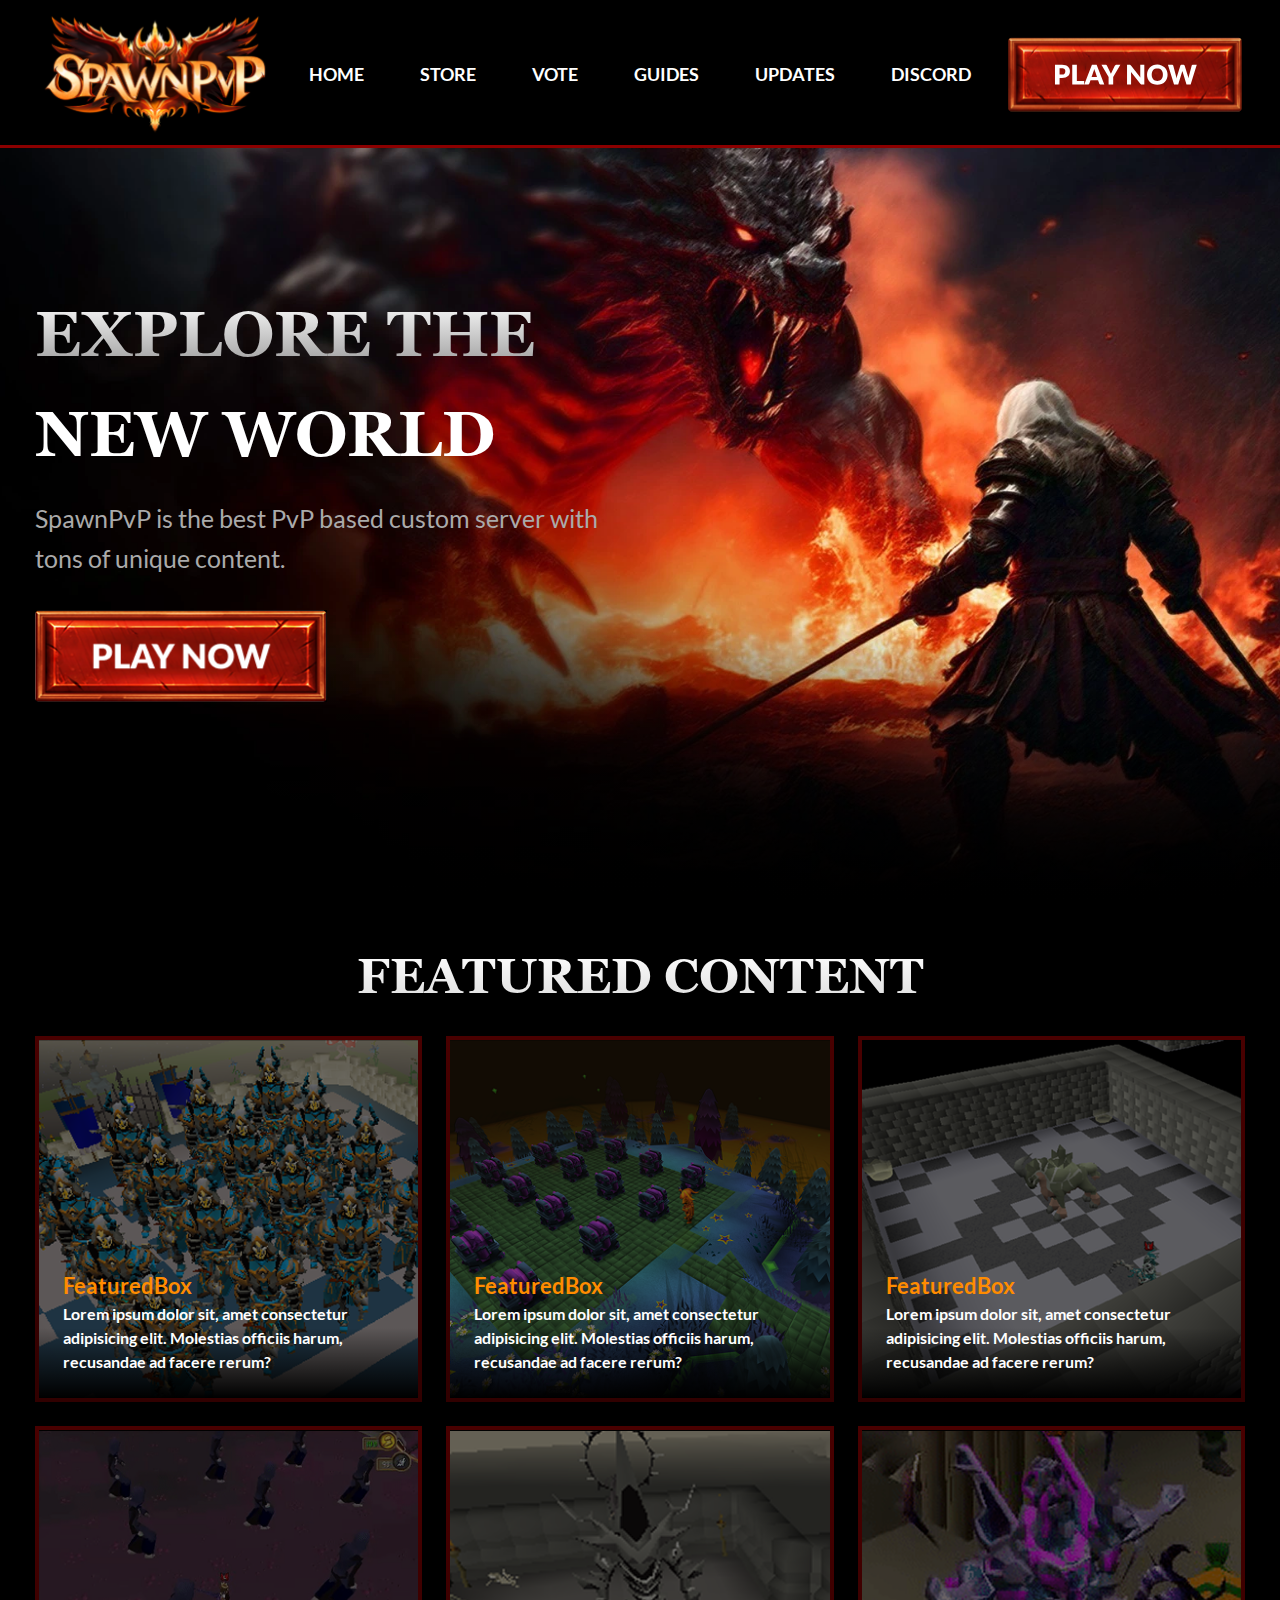
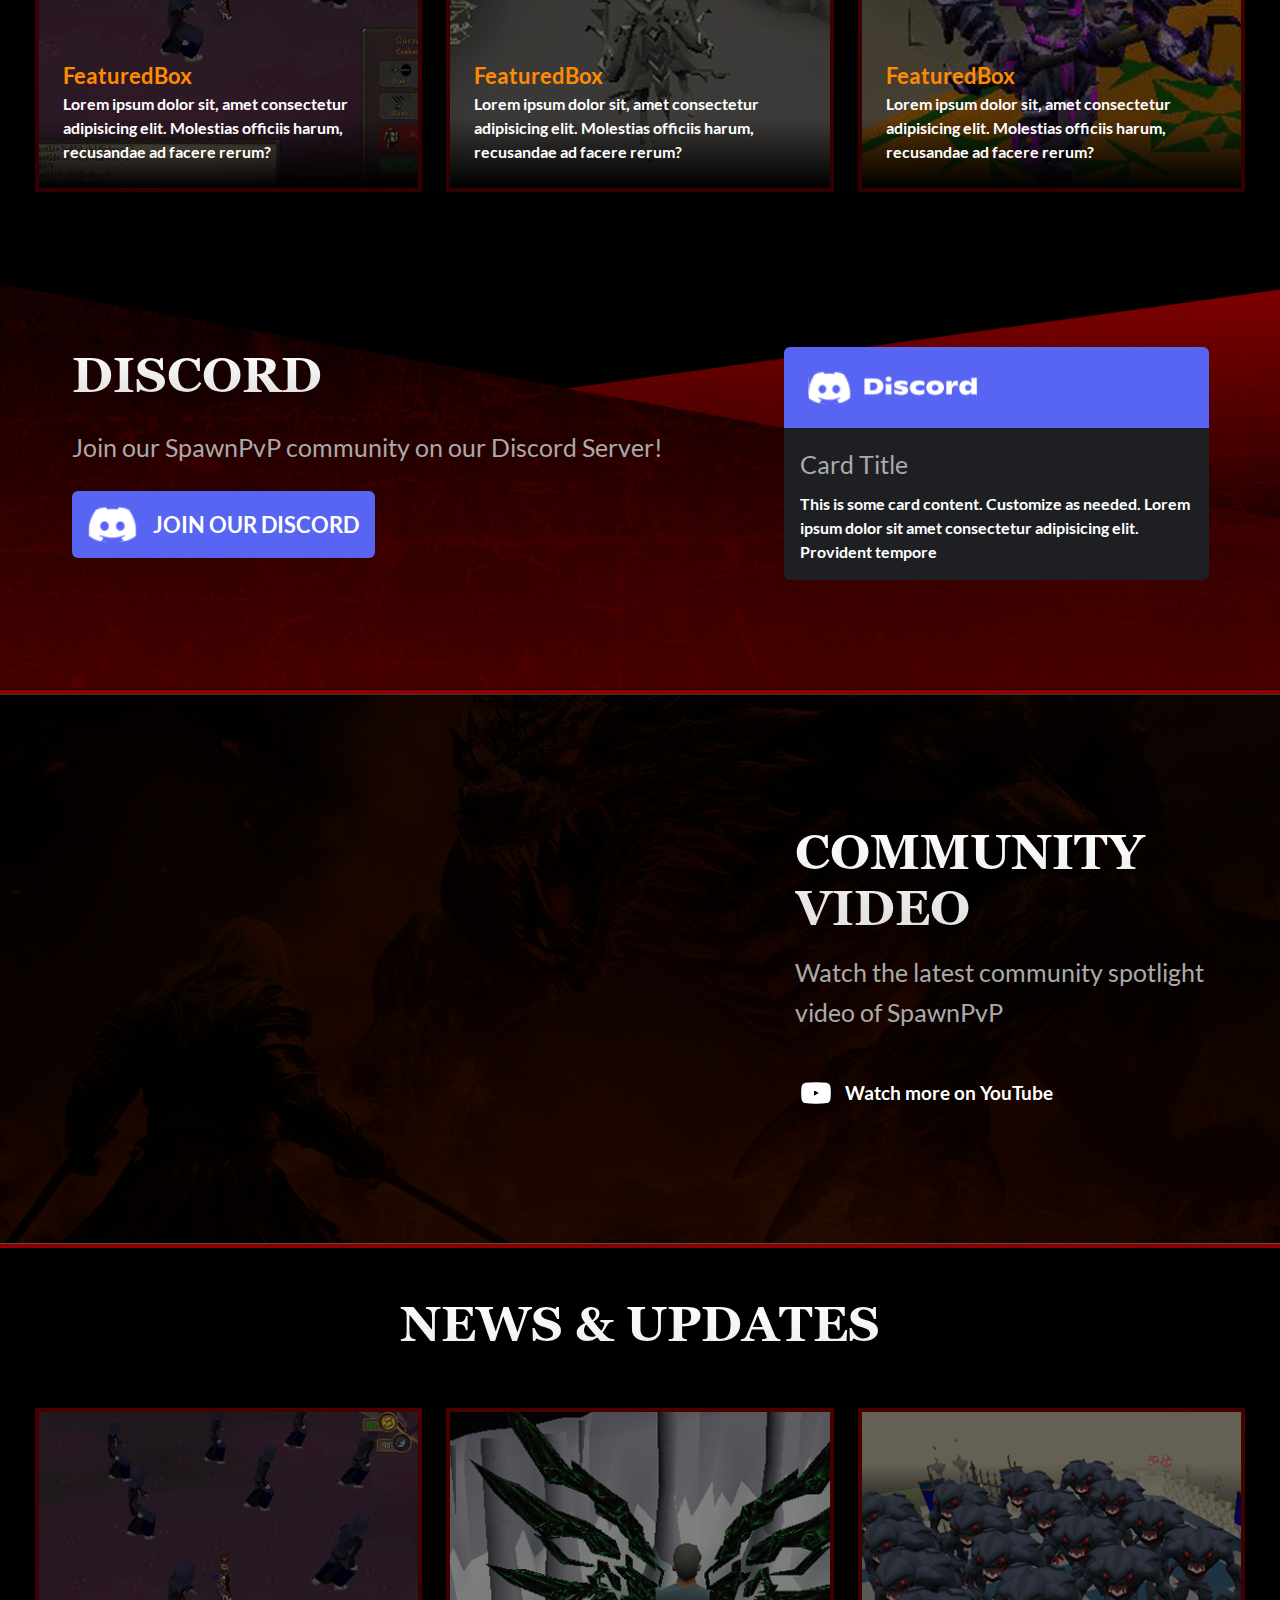
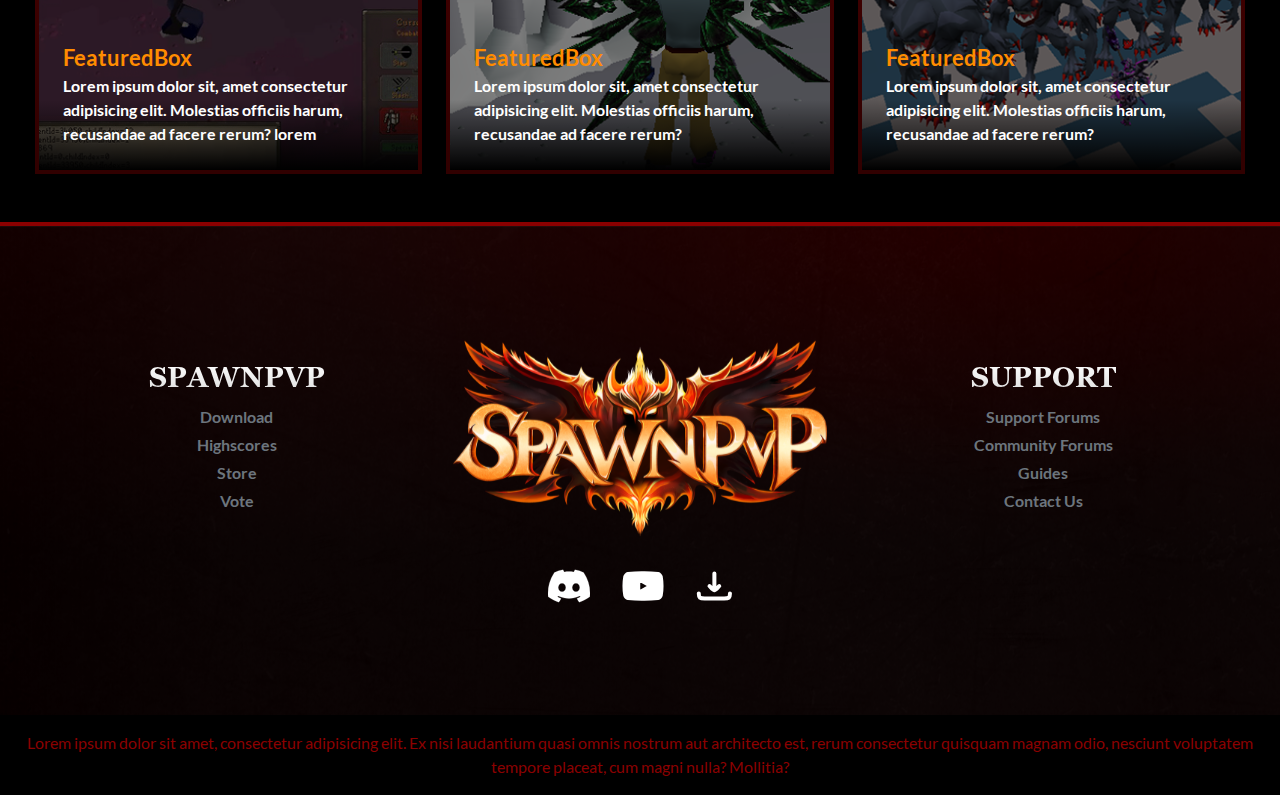
==== index.html @ 62d25474 "Fix for footer titles" ====
<!DOCTYPE html>
<html lang="en">
  <head>
    <meta charset="UTF-8" />
    <meta name="viewport" content="width=device-width, initial-scale=1" />
    <title>SpawnPvP - Home</title>

    <!-- Bootstrap Link -->
    <link
      rel="stylesheet"
      href="https://cdn.jsdelivr.net/npm/bootstrap@5.3.3/dist/css/bootstrap.min.css"
    />

    <!-- Custom Styles -->
    <link rel="stylesheet" href="./assets/css/style.css" />
  </head>
  <body>
    <!-- Navigation -->
    <header class="u-bg-primary red-line pt-2 pb-2 header">
      <div class="container d-flex justify-content-between align-items-center">
        <!-- Logo -->
        <a href="#" class="logo">
          <img
            class="image-fluid mobile-img-size"
            src="./assets/images/logo.svg"
            alt="SpawnPvP Logo"
            width="240"
            height="132"
          />
        </a>

        <!-- Mobile Nav Menu(Visible On Mobile) -->
        <div class="mobile-nav-container d-xl-none">
          <nav role="navigation">
            <div class="content">
              <div id="mobileMenu">
                <label id="menu-toggle" class="menu-btn">
                  <span></span>
                  <span></span>
                  <span></span>
                </label>

                <ul id="menu">
                  <li>
                    <a href="/index.html" class="mobile-nav-links">HOME</a>
                  </li>
                  <li>
                    <a href="/pages/store.html" class="mobile-nav-links"
                      >STORE</a
                    >
                  </li>
                  <li>
                    <a href="/pages/vote.html" class="mobile-nav-links">VOTE</a>
                  </li>
                  <li>
                    <a href="/pages/guides.html" class="mobile-nav-links"
                      >GUIDES</a
                    >
                  </li>
                  <li>
                    <a href="/pages/updates.html" class="mobile-nav-links"
                      >UPDATES</a
                    >
                  </li>
                  <li>
                    <a href="/pages/discord.html" class="mobile-nav-links"
                      >DISCORD</a
                    >
                  </li>
                </ul>
              </div>
            </div>
          </nav>
        </div>

        <!-- Nav Links -->
        <ul class="d-none d-xl-flex gap-5">
          <li class="links-hover-effect">
            <a href="index.html" class="u-text-primary a-tag-hover-effect p-1"
              >HOME</a
            >
          </li>
          <li class="links-hover-effect">
            <a
              href="/pages/store.html"
              class="u-text-primary a-tag-hover-effect p-1"
              >STORE</a
            >
          </li>
          <li class="links-hover-effect">
            <a href="#" class="u-text-primary a-tag-hover-effect p-1">VOTE</a>
          </li>
          <li class="links-hover-effect">
            <a href="#" class="u-text-primary a-tag-hover-effect p-1">GUIDES</a>
          </li>
          <li class="links-hover-effect">
            <a href="#" class="u-text-primary a-tag-hover-effect p-1"
              >UPDATES</a
            >
          </li>
          <li class="links-hover-effect">
            <a href="#" class="u-text-primary a-tag-hover-effect p-1"
              >DISCORD</a
            >
          </li>
        </ul>

        <!-- Play Now Nutton -->
        <button class="border-0 p-0 m-0 d-none d-xl-block">
          <a href="#">
            <img
              class="image-fluid u-bg-primary button-hover-effect"
              src="./assets/images/button.svg"
              alt="Play Button"
              width="240"
              height="75"
            />
          </a>
        </button>
      </div>
    </header>

    <!-- Sections -->
    <main>
      <!-- Hero Section -->
      <section class="bg-image">
        <div class="container">
          <div class="text-box position-relative z-3">
            <h2>EXPLORE THE</h2>
            <h1>NEW WORLD</h1>
            <h4 class="pb-4">
              SpawnPvP is the best PvP based custom server with <br />
              tons of unique content.
            </h4>

            <button class="border-0 p-0 m-0">
              <a href="#">
                <img
                  class="image-fluid u-bg-primary button-hover-effect small-img"
                  src="./assets/images/btn.png"
                  alt="Play Button"
                  width="292"
                  height="92"
                />
              </a>
            </button>
          </div>
        </div>
      </section>

      <!-- Featured Content -->
      <section class="u-bg-primary pt-5 pb-5">
        <div class="container">
          <div class="d-flex justify-content-center pb-4">
            <h3>FEATURED CONTENT</h3>
          </div>

          <!-- Featured Content Containers -->
          <div
            class="row d-flex justify-content-center align-items-center g-4 fade-in-section"
          >
            <div class="col-12 col-md-6 col-lg-4 custom-border text-start">
              <div
                class="box p-4"
                style="background-image: url('./assets/images/featured-1.png')"
              >
                <div class="position-relative z-3">
                  <span>FeaturedBox</span>
                  <p class="">
                    Lorem ipsum dolor sit, amet consectetur adipisicing elit.
                    Molestias officiis harum, recusandae ad facere rerum?
                  </p>
                </div>
              </div>
            </div>
            <div class="col-12 col-md-6 col-lg-4 custom-border text-start">
              <div
                class="box p-4"
                style="background-image: url('./assets/images/featured-2.png')"
              >
                <div class="position-relative z-3">
                  <span>FeaturedBox</span>
                  <p class="">
                    Lorem ipsum dolor sit, amet consectetur adipisicing elit.
                    Molestias officiis harum, recusandae ad facere rerum?
                  </p>
                </div>
              </div>
            </div>
            <div class="col-12 col-md-6 col-lg-4 custom-border text-start">
              <div
                class="box p-4"
                style="background-image: url('./assets/images/featured-3.png')"
              >
                <div class="position-relative z-3">
                  <span>FeaturedBox</span>
                  <p class="">
                    Lorem ipsum dolor sit, amet consectetur adipisicing elit.
                    Molestias officiis harum, recusandae ad facere rerum?
                  </p>
                </div>
              </div>
            </div>
            <div class="col-12 col-md-6 col-lg-4 custom-border text-start">
              <div
                class="box p-4"
                style="background-image: url('./assets/images/featured-4.png')"
              >
                <div class="position-relative z-3">
                  <span>FeaturedBox</span>
                  <p class="">
                    Lorem ipsum dolor sit, amet consectetur adipisicing elit.
                    Molestias officiis harum, recusandae ad facere rerum?
                  </p>
                </div>
              </div>
            </div>
            <div class="col-12 col-md-6 col-lg-4 custom-border text-start">
              <div
                class="box p-4"
                style="background-image: url('./assets/images/featured-5.png')"
              >
                <div class="position-relative z-3">
                  <span>FeaturedBox</span>
                  <p class="">
                    Lorem ipsum dolor sit, amet consectetur adipisicing elit.
                    Molestias officiis harum, recusandae ad facere rerum?
                  </p>
                </div>
              </div>
            </div>
            <div class="col-12 col-md-6 col-lg-4 custom-border text-start">
              <div
                class="box p-4"
                style="background-image: url('./assets/images/featured-6.png')"
              >
                <div class="position-relative z-3">
                  <span>FeaturedBox</span>
                  <p class="">
                    Lorem ipsum dolor sit, amet consectetur adipisicing elit.
                    Molestias officiis harum, recusandae ad facere rerum?
                  </p>
                </div>
              </div>
            </div>
          </div>
        </div>
      </section>

      <!-- Discord Invite Section -->
      <section class="u-bg-primary triangles">
        <div class="container position-relative">
          <div
            class="position-relative content d-flex flex-column flex-md-row gap-5 justify-content-around"
          >
            <div class="d-flex flex-column gap-3 align-items-start">
              <h3>DISCORD</h3>
              <h4>Join our SpawnPvP community on our Discord Server!</h4>
              <button class="discord-button p-3 rounded">
                <a href="#" class="d-flex align-items-center gap-3">
                  <img src="./assets/images/discord-icon.svg" alt="Discord" />
                  <span>JOIN OUR DISCORD</span>
                </a>
              </button>
            </div>

            <div
              class="border-0 rounded w-100"
              style="max-width: 425px; min-height: 343px"
            >
              <div class="u-bg-discord rounded-top">
                <div class="d-flex align-items-center p-4">
                  <img
                    src="./assets/images/discord-icon-text.svg"
                    alt="Discord"
                  />
                </div>
              </div>
              <div class="card-body u-bg-card rounded-bottom border-0 p-3">
                <h4>Card Title</h4>
                <p>
                  This is some card content. Customize as needed. Lorem ipsum
                  dolor sit amet consectetur adipisicing elit. Provident tempore
                </p>
              </div>
            </div>
          </div>
        </div>
      </section>

      <!-- Community & Video Section -->
      <section class="red-line-double responsive-bg d-flex align-items-center">
        <div class="container">
          <div
            class="d-flex flex-column flex-md-row justify-content-between align-items-center position-relative custom-z-index gap-5"
          >
            <div class="video-container">
              <iframe
                src="https://www.youtube.com/watch?v=GmUq9Buq4Rs"
                frameborder="0"
                allowfullscreen
                allow="autoplay: encrypted-media"
              ></iframe>
            </div>
            <div class="d-flex flex-column gap-2">
              <h3>COMMUNITY VIDEO</h3>
              <h4>Watch the latest community spotlight video of SpawnPvP</h4>
              <a href="#" class="d-flex align-items-center gap-2 mt-4">
                <img
                  src="./assets/images/youtube.svg"
                  width="42"
                  height="42"
                  alt="YouTube Icon"
                />
                <p class="custom-p-tag">Watch more on YouTube</p>
              </a>
            </div>
          </div>
        </div>
      </section>

      <!-- News & Updates Section -->
      <section class="u-bg-primary pt-5 pb-5">
        <div class="container">
          <h3 class="text-center d-flex justify-content-center pb-5">
            NEWS & UPDATES
          </h3>
          <div class="row d-flex justify-content-center align-items-center g-4">
            <div class="col-12 col-md-6 col-lg-4 custom-border text-start">
              <div
                class="box p-4"
                style="background-image: url('/assets/images/update-1.png')"
              >
                <div class="position-relative z-3">
                  <span>FeaturedBox</span>
                  <p class="">
                    Lorem ipsum dolor sit, amet consectetur adipisicing elit.
                    Molestias officiis harum, recusandae ad facere rerum? lorem
                  </p>
                </div>
              </div>
            </div>
            <div class="col-12 col-md-6 col-lg-4 custom-border text-start">
              <div
                class="box p-4"
                style="background-image: url('/assets/images/update-2.png')"
              >
                <div class="position-relative z-3">
                  <span>FeaturedBox</span>
                  <p class="">
                    Lorem ipsum dolor sit, amet consectetur adipisicing elit.
                    Molestias officiis harum, recusandae ad facere rerum?
                  </p>
                </div>
              </div>
            </div>
            <div class="col-12 col-md-6 col-lg-4 custom-border text-start">
              <div
                class="box p-4"
                style="background-image: url('/assets/images/update-3.png')"
              >
                <div class="position-relative z-3">
                  <span>FeaturedBox</span>
                  <p class="">
                    Lorem ipsum dolor sit, amet consectetur adipisicing elit.
                    Molestias officiis harum, recusandae ad facere rerum?
                  </p>
                </div>
              </div>
            </div>
          </div>
        </div>
      </section>
    </main>

    <footer class="responsive-bg footer-bg d-flex align-items-center red-line">
      <div class="container">
        <div
          class="custom-z-index position-relative d-flex flex-column flex-sm-row justify-content-around align-items-center"
        >
          <div class="col-md-4">
            <ul class="d-flex text-center flex-column gap-1">
              <h3 class="fs-3">SPAWNPVP</h3>
              <li><a href="#" class="text-secondary">Download</a></li>
              <li><a href="#" class="text-secondary">Highscores</a></li>
              <li><a href="#" class="text-secondary">Store</a></li>
              <li><a href="#" class="text-secondary">Vote</a></li>
            </ul>
          </div>

          <div>
            <img
              src="./assets/images/logo.svg"
              class="img-fluid"
              width="422"
              height="219"
              alt="SpawnPvP Logo"
            />
          </div>

          <div class="col-md-4">
            <ul class="d-flex text-center flex-column gap-1">
              <h3 class="fs-3">SUPPORT</h3>
              <li><a href="#" class="text-secondary">Support Forums</a></li>
              <li><a href="#" class="text-secondary">Community Forums</a></li>
              <li><a href="#" class="text-secondary">Guides</a></li>
              <li><a href="#" class="text-secondary">Contact Us</a></li>
            </ul>
          </div>
        </div>

        <!-- Footer Socials -->
        <div
          class="footer-icons d-flex justify-content-center align-items-center gap-4 position-relative custom-z-index pt-2"
        >
          <a href="#"
            ><img
              src="./assets/images/discord.svg"
              width="42"
              height="42"
              alt="Discord"
          /></a>

          <a href="#"
            ><img
              src="./assets/images/youtube.svg"
              alt="YouTube"
              width="58"
              height="58"
          /></a>
          <a href="#"><img src="./assets/images/download-icon.svg" alt="" /></a>
        </div>
      </div>
    </footer>

    <div class="footer-buttom u-bg-primary py-3 text-center">
      <p class="custom-p-tag red">
        Lorem ipsum dolor sit amet, consectetur adipisicing elit. Ex nisi
        laudantium quasi omnis nostrum aut architecto est, rerum consectetur
        quisquam magnam odio, nesciunt voluptatem tempore placeat, cum magni
        nulla? Mollitia?
      </p>
    </div>
    <!-- Script -->
    <script src="./assets/js/main.js"></script>
  </body>
</html>
---- assets/css/style.css ----
:root {
  --red: #8b0000;
  --white: #fff;
  --black: #000000;
  --gray: #aaaaaa;
  --yellow: #ff8c00;
  --discord-color: #5864f2;
  --linear-gray: linear-gradient(#fff 0%, #999 100%);
  --linar-pearl: linear-gradient(#fff 0%, #dedede 100%);
  --linear-red: linear-gradient(#490000 0%, #310000 100%);
  --card-bg: #1e1f22;
}

/* Fonts Georgia & Lato */
@font-face {
  font-family: "Georgia Bold";
  font-style: normal;
  font-weight: bold;
  src: url("../font/georgiab.woff") format("woff");
}

@font-face {
  font-family: "Lato";
  font-style: normal;
  font-weight: 400;
  src: url("../font/Lato-Regular.ttf") format("truetype");
}

@font-face {
  font-family: "Lato";
  font-style: normal;
  font-weight: bold;
  src: url("../font/Lato-Bold.ttf") format("truetype");
}

/* Main Styles */
html {
  overflow-x: hidden;
}

body {
  font-family: "Lato", sans-serif;
  font-weight: bold;

  margin: 0;
  padding: 0;
  box-sizing: border-box;
}

img {
  margin: 0;
  padding: 0;
  background-color: transparent;
}

ul,
li {
  list-style: none;
  margin: 0;
  padding: 0;
}

p {
  margin: 0;
  padding: 0;
  color: var(--white);
}

a {
  text-decoration: none;
}

h1 {
  font-family: "Georgia Bold", serif;
  font-size: clamp(38px, 5vw, 112px);
  color: var(--white);
  line-height: 7rem;
}

.custom-z-index {
  z-index: 1;
}

h2 {
  font-family: "Georgia Bold", serif;
  font-size: clamp(28px, 5vw, 72px);
  background: var(--linear-gray);
  -webkit-background-clip: text;
  -webkit-text-fill-color: transparent;
  display: inline-block;
  line-height: normal;
}

h3 {
  font-family: "Georgia Bold", serif;
  font-size: clamp(24px, 5vw, 49px);
  background: var(--linar-pearl);
  -webkit-background-clip: text;
  -webkit-text-fill-color: transparent;
  display: inline-block;
  line-height: normal;
}

h3.custom-title {
  font-family: "Georgia Bold", serif;
  font-size: 29px;
  color: var(--white);
}

h4 {
  font-size: 25px;
  font-weight: 400;
  color: var(--gray);
  line-height: 2.5rem;
}

span {
  color: var(--yellow);
  font-size: 22px;
  font-weight: bold;
}

.custom-p-tag {
  font-size: 19px;
}

.custom-p-tag.red {
  color: var(--red);
  font-size: 16px;
  font-weight: 400;
}

.u-text-primary {
  color: var(--white);
}

.u-text-yellow {
  color: var(--yellow);
}

.u-text-secondary {
  color: var(--gray);
}

.u-text-gradient {
  color: var(--linear-gray);
}

.u-bg-card {
  background-color: var(--card-bg);
}

.u-bg-card-gradient {
  background-image: radial-gradient(
    circle at 50% -80px,
    #405375 -300px,
    transparent 200px
  ) !important;
}

.u-bg-primary {
  background-color: var(--black);
}

.u-bg-discord {
  background-color: var(--discord-color);
}

.red-line {
  position: relative;
}

.red-line::after {
  content: "";
  position: absolute;
  bottom: 0;
  width: 100%;
  height: 3px;
  background-color: var(--red);
}

.container {
  width: 100%;
  max-width: 1800px;
  margin: 0 auto;
  padding: 0 35px 0 35px !important;
}

.header {
  position: absolute;
  top: 0;
  left: 0;
  width: 100%;
  z-index: 10;
}

/* Fade In Animation */
.fade-in {
  opacity: 0;
  transform: translateY(40px);
  transition: opacity 1s ease-out, transform 1s ease-out;
}

.fade-in.show {
  opacity: 1;
  transform: translateY(0);
}

/* Button Animation Effect */
.button-hover-effect {
  transition: box-shadow 0.3s ease-in-out;
}

.button-hover-effect:hover {
  animation: glow-pulse 1s infinite alternate;
}

@keyframes glow-pulse {
  from {
    box-shadow: 0px 0px 10px var(--red);
  }
  to {
    box-shadow: 0px 0px 30px var(--red);
  }
}

/* Links Hover Effect */
.links-hover-effect {
  position: relative;
  transition: transform 0.3s ease-in;
}

.a-tag-hover-effect {
  font-size: 18px;
  transition: color 0.3s ease-in;
}

.a-tag-hover-effect:hover {
  color: var(--red);
}

.links-hover-effect:hover {
  transform: translateY(4px);
}

.mobile-nav-container {
  display: flex;
  justify-content: center;
  align-items: center;
}

#mobileMenu {
  position: relative;
  z-index: 100;
}

.menu-btn {
  display: flex;
  flex-direction: column;
  justify-content: space-between;
  cursor: pointer;
  width: 40px;
  height: 28px;
  position: relative;
  z-index: 9999;
  background: none;
  border: none;
}

.menu-btn span {
  display: block;
  width: 39px;
  height: 3px;
  background: var(--white);
  border-radius: 3px;
  transition: all 0.3s ease-in-out;
  position: relative;
}

#menu {
  position: fixed;
  top: 0;
  right: 0;
  width: 60vw;
  height: 100vh;
  background-color: var(--black);
  box-shadow: 0 0 10px var(--red);
  padding: 0 50px;
  display: flex;
  flex-flow: column;
  align-items: flex-end;
  font-size: clamp(24px, 5vw, 48px);
  justify-content: center;
  transform: translateX(100%);
  transition: transform 0.3s ease-in-out, opacity 0.3s ease-in-out;
  visibility: hidden;
  opacity: 0;
}

#menu.active {
  transform: translateX(0);
  visibility: visible;
  opacity: 1;
}

#menu.closing {
  transform: translateX(100%);
  opacity: 0;
}

.menu-btn.active span:nth-child(1) {
  transform: translateY(15px) rotate(45deg);
}

.menu-btn.active span:nth-child(2) {
  opacity: 0;
}

.menu-btn.active span:nth-child(3) {
  transform: translateY(-10px) rotate(-45deg);
}

#menu li {
  padding: 10px 0;
  list-style: none;
}

#menu li a {
  text-decoration: none;
  color: var(--white);
  font-weight: bold;
}

/* Hero Styles */
.bg-image {
  display: flex;
  align-items: center;
  justify-content: flex-start;
  min-height: 100vh;
  background: url("../images/hero-background.webp") no-repeat center
    center/cover;
}

.bg-image::after {
  content: "";
  position: absolute;
  bottom: 0;
  left: 0;
  width: 100%;
  height: 30%;
  background: linear-gradient(to top, rgba(0, 0, 0, 1), transparent);
  pointer-events: none;
}

.text-box {
  padding-top: 100px;
}

.box {
  border: 4px solid transparent;
  border-image-source: var(--linear-red);
  border-image-slice: 1;
  background-clip: padding-box;
  background-repeat: no-repeat;
  background-size: cover;
  background-position: center center;

  position: relative;
  width: 100%;
  max-width: auto;
  min-height: 366px;
  height: auto;

  display: flex;
  flex-direction: column;
  justify-content: flex-end;
  z-index: 2;
}

.box::before {
  content: "";
  position: absolute;
  inset: 0;
  background: rgba(0, 0, 0, 0.5);
  z-index: 1;
}

.box::after {
  content: "";
  position: absolute;
  bottom: 0;
  left: 0;
  width: 100%;
  height: 70px;
  background: linear-gradient(to bottom, rgba(0, 0, 0, 0), rgba(0, 0, 0, 1));
  z-index: 1;
}

.section {
  display: flex;
  flex-direction: column;
  align-items: flex-end;
  position: relative;
  overflow: hidden;
}

.content-box {
  position: relative;
  transform: translateY(-100.5%);
  z-index: 100;
}

.triangles {
  position: relative;
  min-height: 50vh;
  background-image: url("../images/triangles.png");
  background-size: cover;
  background-position: center center;
  background-repeat: no-repeat;

  display: flex;
  align-items: flex-end;
}

.content {
  position: relative;
  z-index: 3;
}

.discord-button {
  border: 0;
  background-color: var(--discord-color);
}

.discord-button span {
  color: var(--white);
}

.responsive-bg {
  position: relative;
  width: 100%;
  height: 558px;
  background-image: url("../images/community-video-section.webp");
  background-size: cover;
  background-position: center center;
  background-repeat: no-repeat;
  border-top: 4px solid var(--red);
  border-bottom: 4px solid var(--red);
}

.responsive-bg.footer-bg {
  position: relative;
  width: 100%;
  height: 492.61px;
  background: linear-gradient(
      to bottom,
      rgba(73, 0, 0, 0.4) 0%,
      rgba(15, 0, 0, 0.4) 66%
    ),
    url("../images/footer-bg.webp");
  z-index: 1;
  border-bottom: 0;
}

.responsive-bg::after {
  content: "";
  position: absolute;
  top: 0;
  left: 0;
  width: 100%;
  height: 100%;
  background: rgba(0, 0, 0, 0.5);
}

.video-container {
  width: 100%;
  max-width: 711.9px;
  height: auto;
  aspect-ratio: 16/9;
  overflow: hidden;
}

.video-container iframe {
  width: 100%;
  height: 100%;
  border: none;
  outline: none;
  display: block;
}

.spacing {
  padding-top: 200px;
  min-height: 100vh;
  display: flex;
  justify-content: center;
  align-items: center;
  text-align: center;
}

.image-container {
  position: relative;
  overflow: hidden;
}

.cart-btn {
  border: 1px solid var(--red);
  padding: 10px 20px;
  color: var(--white);
  transition: background-color 0.3s ease-in-out;
}

.cart-btn:hover {
  background-color: var(--red);
}

/* Tabs for Store Page */
.custom-tabs {
  display: flex;
  justify-content: start;
  width: 100%;
}

.nav-tabs-custom {
  display: flex;
  gap: 42px;
  padding: 0;
  border-bottom: none;
}

.nav-item {
  list-style: none;
  position: relative;
}

.nav-link {
  position: relative;
  font-size: 18px;
  padding: 0;
  color: var(--white);
  text-decoration: none;
  text-transform: uppercase;
  font-weight: bold;
  background: transparent;
  border: none;
  display: flex;
  align-items: center;
  justify-content: center;
  transition: color 0.3s ease-in-out;
}

.nav-link.active {
  color: var(--white);
}

.tab-indicator {
  position: absolute;
  bottom: -5px;
  left: 50%;
  width: 0;
  height: 4px;
  background: linear-gradient(90deg, #490000, #310000);
  transition: all 0.3s ease-in-out;
  transform: translateX(-50%);
}

.nav-link.active .tab-indicator {
  width: 100%;
}

/* Hover Effect */
.nav-link:hover {
  color: var(--red);
}

.custom-a-tag {
  font-family: "Georgia Bold", serif;
}

.card {
  border: none;
  overflow: hidden;
  background-color: transparent;
}

.container-border {
  position: absolute;
  left: 0;
  width: 100%;
  height: 6px;
  background-color: var(--red);
  z-index: 1;
}

.image-container {
  position: relative;
  display: flex;
  justify-content: center;
  align-items: center;
  padding-top: 10px;
  padding-bottom: 10px;
}

.image-container img {
  position: relative;
  width: 100%;
  display: block;
  z-index: 1;
}

.item-card {
  position: relative;
  width: 180px;
  padding: 15px;
  background: #222;
  border-radius: 10px;
  text-align: center;
  color: var(--white);
  overflow: hidden;
}

.diamond {
  position: absolute;
  left: 50%;
  transform: translateX(-50%) rotate(45deg);
  width: 12px;
  height: 12px;
  border: 1px solid var(--black);
  background-image: radial-gradient(#405375, #333333);
  z-index: 9;
}

.top-border {
  top: 3px;
}
.top-diamond {
  top: 3px;
}

.bottom-border {
  bottom: 4px;
}
.bottom-diamond {
  bottom: 6px;
}

.custom-title::after {
  content: "";
  display: block;
  width: 100%;
  height: 2px;
  background-image: linear-gradient(
    to right,
    transparent,
    #405375,
    transparent
  ) !important;
  margin-top: 1rem;
}

.shine {
  font-size: 72px;
  font-weight: bold;
  background: linear-gradient(to right, #4d4d4d 0%, white 25%, #4d4d4d 50%);
  background-size: 300% 100%;
  background-position: 0;
  -webkit-background-clip: text;
  -webkit-text-fill-color: transparent;
  animation: shine 3s infinite linear;
  white-space: nowrap;
  display: inline-block;
}

@keyframes shine {
  0% {
    background-position: -300px;
  }
  60% {
    background-position: 300px;
  }
  100% {
    background-position: 300px;
  }
}

/* Shop Cart Styles */
.cart-sidebar {
  position: fixed;
  z-index: 100;
  top: 0;
  right: -22%;
  width: 22%;
  height: 100vh;
  background: #222;
  transition: 0.4s ease-in-out;

  display: flex;
  flex-direction: column;
}

.cart-sidebar.show {
  right: 0;
}

.cart-header {
  display: flex;
  justify-content: space-between;
  padding: 15px;
  font-size: 20px;
  color: white;
  background: #333;
  border-bottom: 2px solid var(--gray);
}

.close-cart {
  background: none;
  border: none;
  font-size: 24px;
  color: white;
  cursor: pointer;
}

.cart-items {
  flex-grow: 1;
  overflow-y: auto;
  padding: 15px;
}

.cart-item {
  display: flex;
  align-items: center;
  justify-content: space-between;
  padding: 10px;
  border-bottom: 1px solid rgba(255, 255, 255, 0.2);
  color: white;
}

.cart-item img {
  width: 50px;
  height: 50px;
  border-radius: 5px;
  margin-right: 10px;
}

.remove-item {
  background: #ff3300;
  border: none;
  color: white;
  padding: 5px 10px;
  cursor: pointer;
  border-radius: 3px;
  transition: 0.3s;
}

.remove-item:hover {
  background: #cc0000;
}

.cart-footer {
  padding: 15px;
  background: #333;
  color: white;
  display: flex;
  flex-direction: column;
  align-items: center;
  gap: 10px;
}

.cart-input {
  display: flex;
  flex-direction: column;
  width: 100%;
}

.cart-input input {
  width: 100%;
  padding: 8px;
  margin-top: 5px;
  border: 1px solid #555;
  border-radius: 5px;
}

.apply-discount-btn {
  width: 100%;
  margin-top: 5px;
  background: var(--linear-gray);
  border: none;
  color: black;
  font-size: 14px;
  font-weight: bold;
  padding: 8px;
  cursor: pointer;
  border-radius: 5px;
  transition: 0.3s;
}

.apply-discount-btn:hover {
  background: var(--black);
  color: var(--white);
}

.cart-total {
  display: flex;
  justify-content: space-between;
  width: 100%;
  padding-bottom: 10px;
  font-size: 18px;
  font-weight: bold;
}

.cart-terms {
  display: flex;
  align-items: center;
  gap: 10px;
  font-size: 14px;
}

.checkout-btn:disabled {
  cursor: not-allowed;
}

.checkout-btn {
  width: 100%;
  background: var(--linar-pearl);
  border: none;
  color: black;
  font-size: 16px;
  font-weight: bold;
  padding: 10px;
  cursor: pointer;
  transition: 0.3s;
}

.checkout-btn:hover {
  background: var(--black);
  color: var(--white);
}

.cart-btn,
.--red {
  background-color: var(--red);
}

/* Alerts */
.cart-alert {
  position: fixed;
  top: 20px;
  right: 20px;
  background: #ffcc00;
  color: black;
  padding: 10px 15px;
  font-size: 16px;
  font-weight: bold;
  border-radius: 5px;
  box-shadow: 0px 4px 6px rgba(0, 0, 0, 0.2);
  display: flex;
  align-items: center;
  gap: 10px;
  transition: opacity 0.3s ease-in-out, transform 0.3s ease-in-out;
  opacity: 0;
  visibility: hidden;
  transform: translateY(-20px);
  z-index: 1000;
}

.cart-alert.success {
  background: #28a745;
  color: white;
}

.cart-alert.error {
  background: #dc3545;
  color: white;
}

.cart-alert.warning {
  background: #ffc107;
  color: black;
}

.hidden {
  opacity: 0;
  visibility: hidden;
}

.show-alert {
  opacity: 1;
  visibility: visible;
  transform: translateY(0);
}
/* Media Sets */
@media (max-width: 1024px) {
  h1 {
    line-height: 6rem;
  }
  .container {
    padding: 0 50px 0 50px !important;
  }
  .custom-responsive {
    display: flex;
    flex-direction: column;
  }

  .cart-sidebar {
    width: 65%;
    right: -65%;
  }
}

@media (max-width: 768px) {
  h1 {
    line-height: 3rem;
  }
  .container {
    padding: 0 32px 0 32px !important;
  }

  .mobile-img-size {
    width: 120px;
    height: 70px;
  }

  .mobile-nav {
    top: 86px;
    width: 72%;
  }

  .small-img {
    width: 170px;
    height: 68px;
  }

  .responsive-bg {
    height: auto;
    padding: 32px 0;
  }

  .triangles {
    min-height: auto;
    padding: 32px 0;
  }

  .triangles {
    min-height: 65vh;
  }

  .responsive-bg.footer-bg {
    padding: 32px 0;
    height: auto;
    background-repeat: no-repeat;
    background-size: cover;
  }

  .nav-tabs-custom {
    width: 100%;
    white-space: nowrap;
    flex-wrap: nowrap;
    flex-direction: row;
    display: flex;
    overflow-x: scroll;
    padding-bottom: 6px;
  }
}

@media (max-width: 480px) {
  .container {
    padding: 0 15px 0 15px !important;
  }
  h4 {
    font-size: 18px;
    line-height: 1.5rem;
  }

  .bg-image {
    position: relative;
  }

  .nav-tabs-custom .nav-item-custom {
    padding: 8px 5px;
  }
}
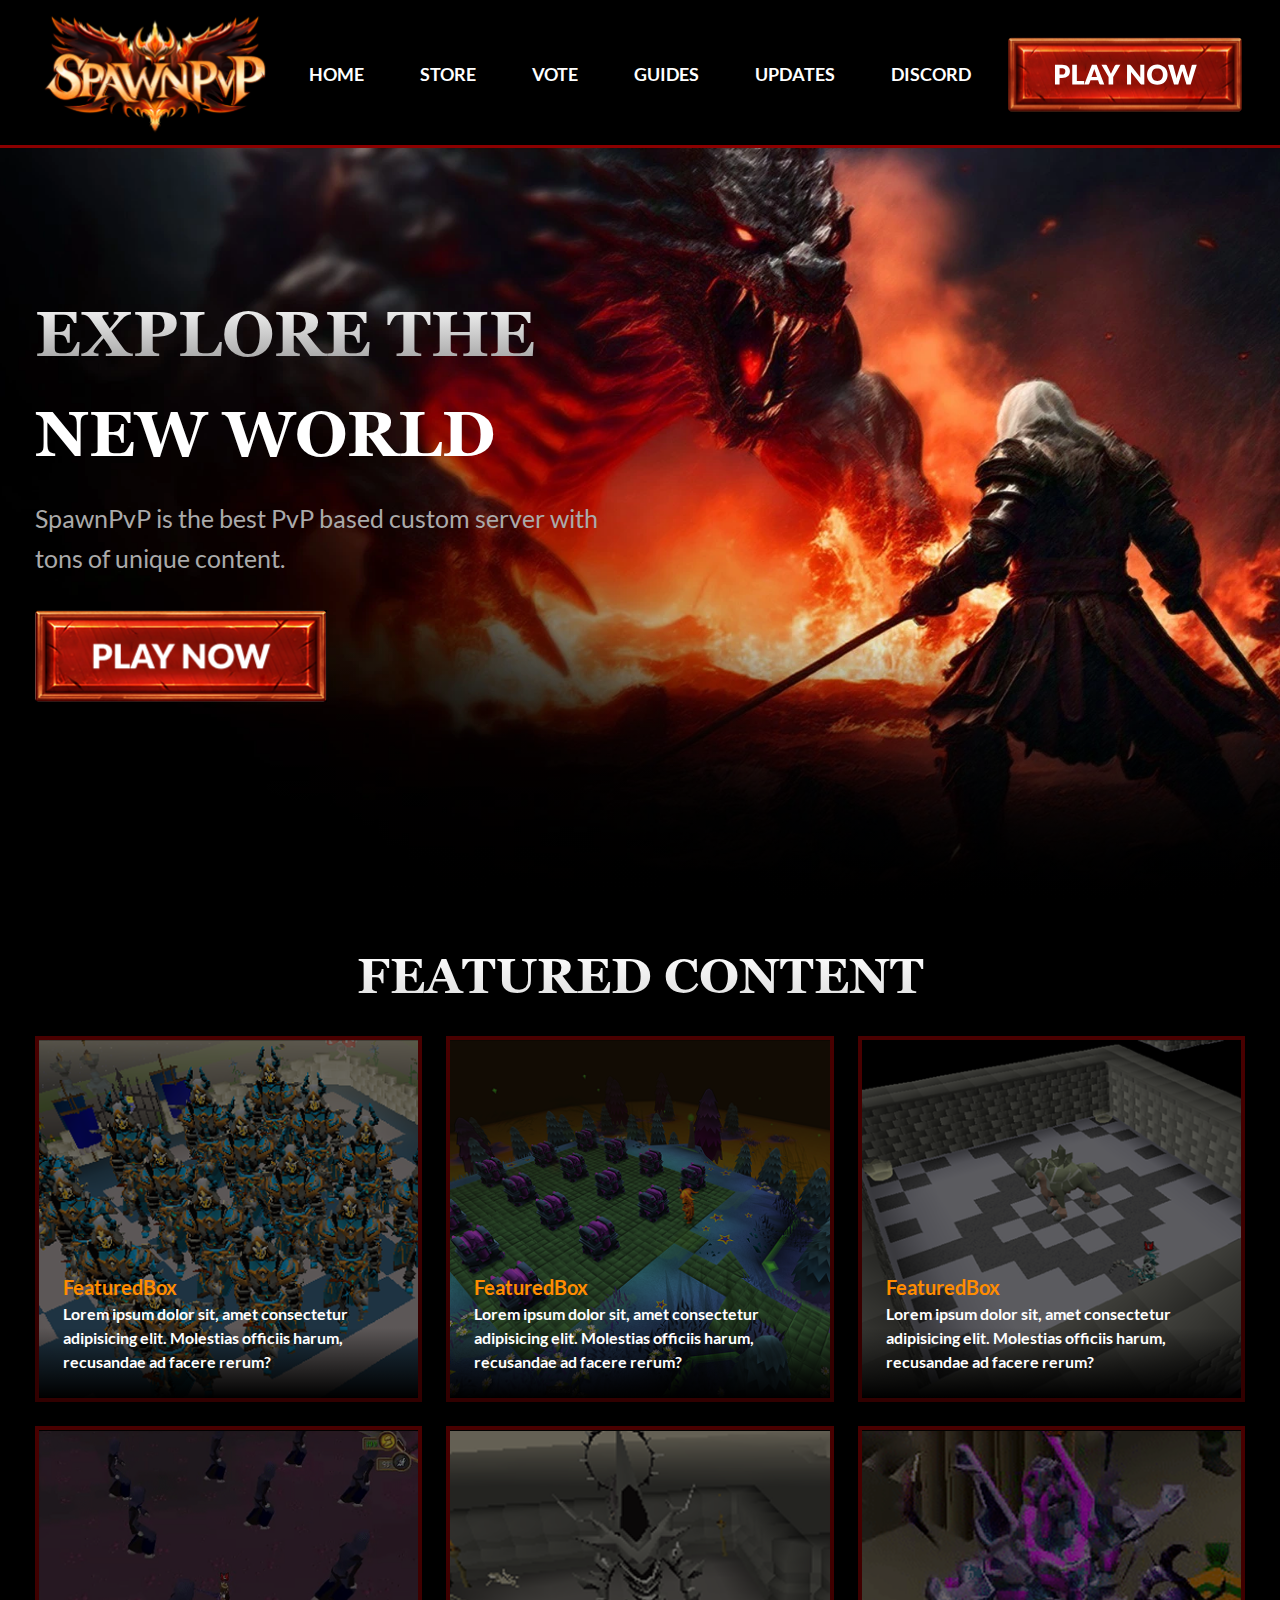
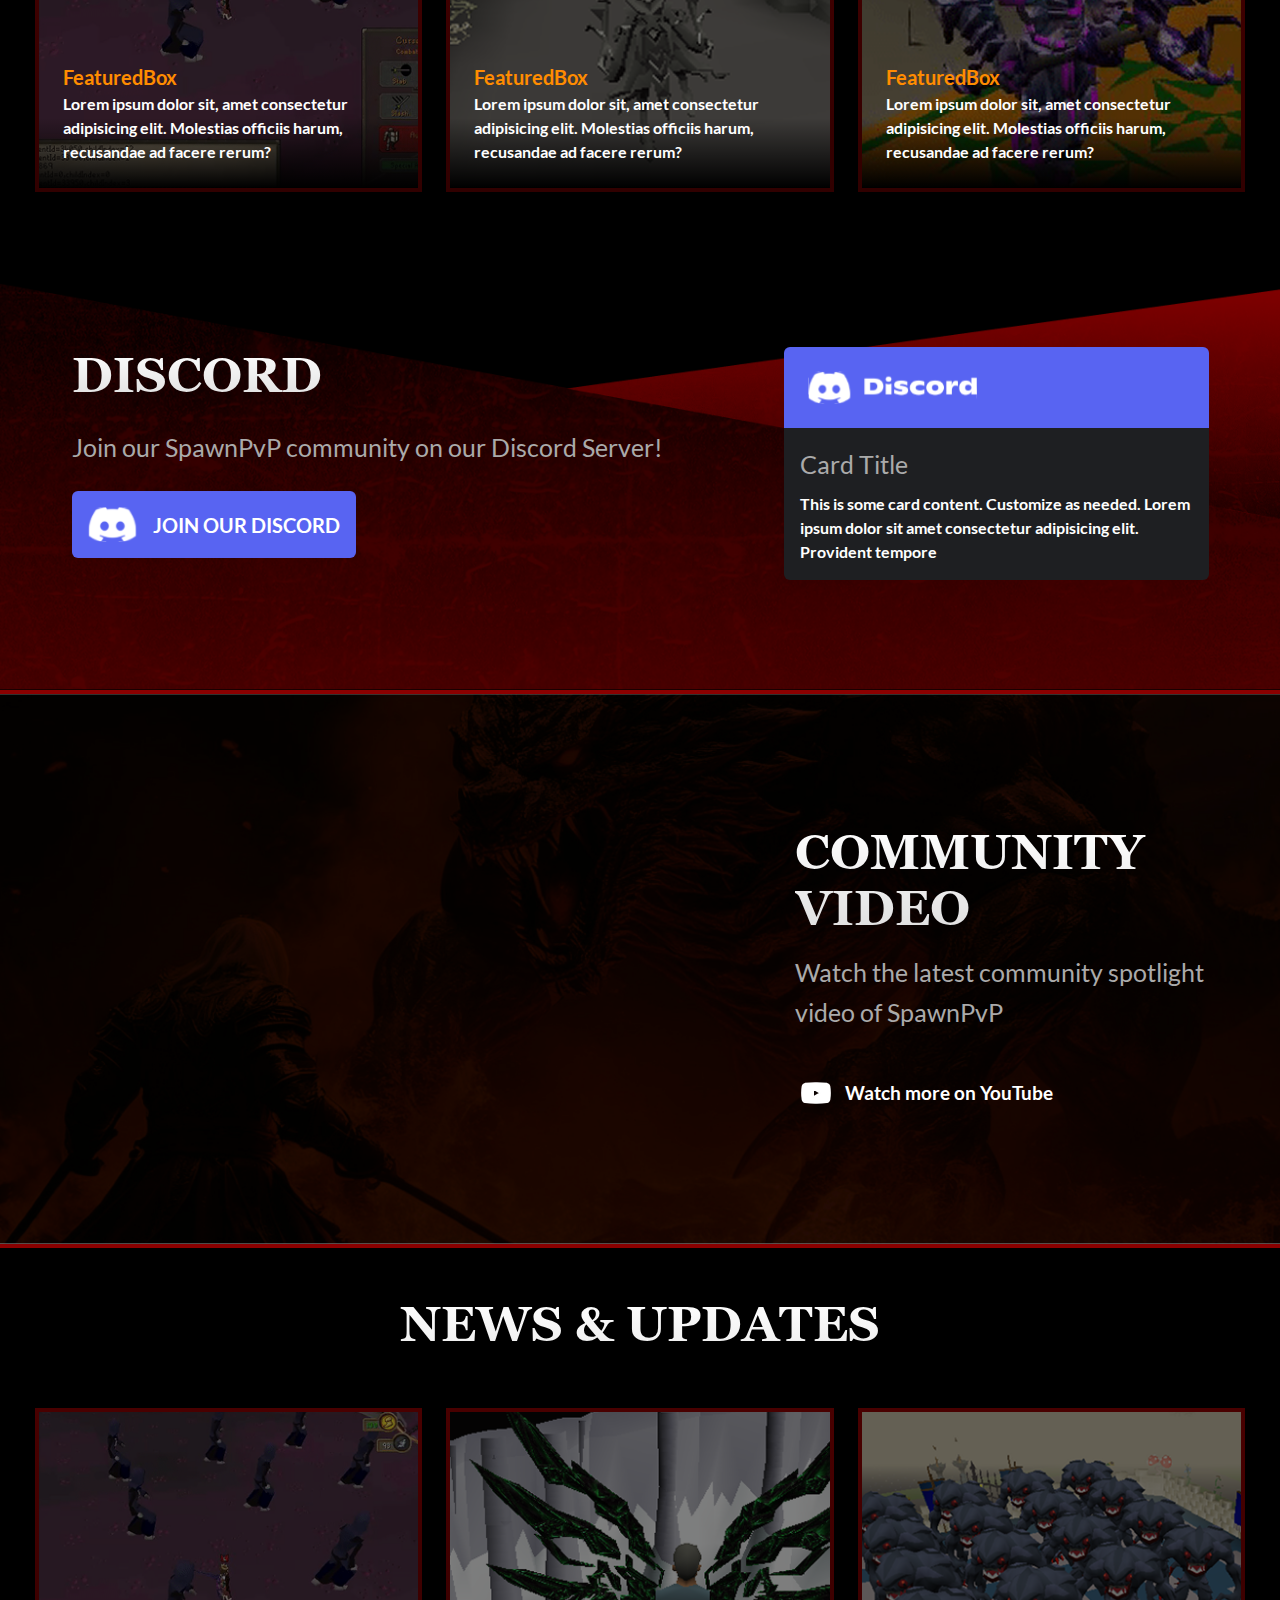
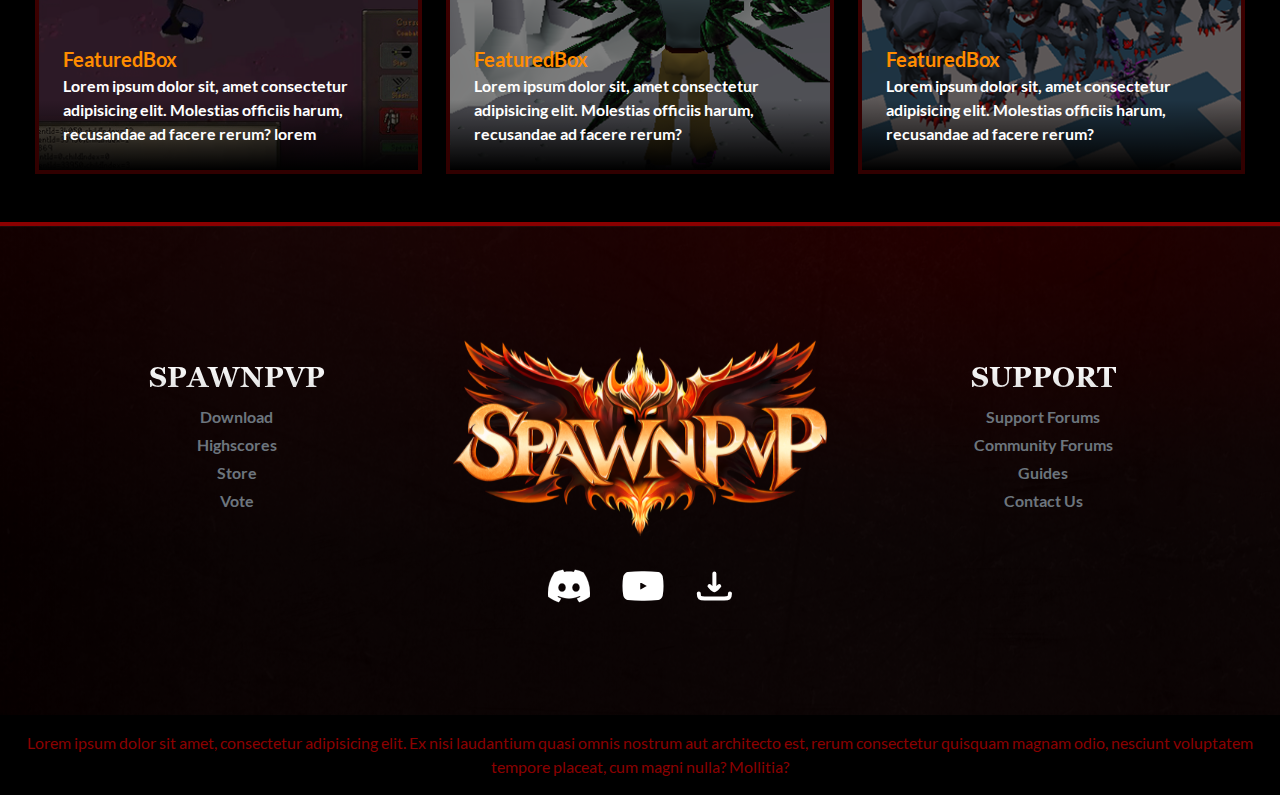
==== commit dc5273e3: "Add game-updates page, guides-info page, guides and updates pages" ====
--- a/index.html
+++ b/index.html
@@ -42,7 +42,7 @@
 
                 <ul id="menu">
                   <li>
-                    <a href="/index.html" class="mobile-nav-links">HOME</a>
+                    <a href="index.html" class="mobile-nav-links">HOME</a>
                   </li>
                   <li>
                     <a href="/pages/store.html" class="mobile-nav-links"
@@ -50,7 +50,9 @@
                     >
                   </li>
                   <li>
-                    <a href="/pages/vote.html" class="mobile-nav-links">VOTE</a>
+                    <a href="/pages/vote.html" class="mobile-nav-links"
+                      >STORE</a
+                    >
                   </li>
                   <li>
                     <a href="/pages/guides.html" class="mobile-nav-links"
@@ -159,7 +161,7 @@
           <div
             class="row d-flex justify-content-center align-items-center g-4 fade-in-section"
           >
-            <div class="col-12 col-md-6 col-lg-4 custom-border text-start">
+            <div class="col-12 col-md-6 col-lg-4 text-start">
               <div
                 class="box p-4"
                 style="background-image: url('./assets/images/featured-1.png')"
@@ -173,7 +175,7 @@
                 </div>
               </div>
             </div>
-            <div class="col-12 col-md-6 col-lg-4 custom-border text-start">
+            <div class="col-12 col-md-6 col-lg-4 text-start">
               <div
                 class="box p-4"
                 style="background-image: url('./assets/images/featured-2.png')"
@@ -187,7 +189,7 @@
                 </div>
               </div>
             </div>
-            <div class="col-12 col-md-6 col-lg-4 custom-border text-start">
+            <div class="col-12 col-md-6 col-lg-4 text-start">
               <div
                 class="box p-4"
                 style="background-image: url('./assets/images/featured-3.png')"
@@ -201,7 +203,7 @@
                 </div>
               </div>
             </div>
-            <div class="col-12 col-md-6 col-lg-4 custom-border text-start">
+            <div class="col-12 col-md-6 col-lg-4 text-start">
               <div
                 class="box p-4"
                 style="background-image: url('./assets/images/featured-4.png')"
@@ -215,7 +217,7 @@
                 </div>
               </div>
             </div>
-            <div class="col-12 col-md-6 col-lg-4 custom-border text-start">
+            <div class="col-12 col-md-6 col-lg-4 text-start">
               <div
                 class="box p-4"
                 style="background-image: url('./assets/images/featured-5.png')"
@@ -229,7 +231,7 @@
                 </div>
               </div>
             </div>
-            <div class="col-12 col-md-6 col-lg-4 custom-border text-start">
+            <div class="col-12 col-md-6 col-lg-4 text-start">
               <div
                 class="box p-4"
                 style="background-image: url('./assets/images/featured-6.png')"
@@ -326,7 +328,7 @@
             NEWS & UPDATES
           </h3>
           <div class="row d-flex justify-content-center align-items-center g-4">
-            <div class="col-12 col-md-6 col-lg-4 custom-border text-start">
+            <div class="col-12 col-md-6 col-lg-4 text-start">
               <div
                 class="box p-4"
                 style="background-image: url('/assets/images/update-1.png')"
@@ -340,7 +342,7 @@
                 </div>
               </div>
             </div>
-            <div class="col-12 col-md-6 col-lg-4 custom-border text-start">
+            <div class="col-12 col-md-6 col-lg-4 text-start">
               <div
                 class="box p-4"
                 style="background-image: url('/assets/images/update-2.png')"
@@ -354,7 +356,7 @@
                 </div>
               </div>
             </div>
-            <div class="col-12 col-md-6 col-lg-4 custom-border text-start">
+            <div class="col-12 col-md-6 col-lg-4 text-start">
               <div
                 class="box p-4"
                 style="background-image: url('/assets/images/update-3.png')"
--- a/assets/css/style.css
+++ b/assets/css/style.css
@@ -101,10 +101,16 @@
   line-height: normal;
 }
 
-h3.custom-title {
+h3.custom-title,
+.custom-title-red {
   font-family: "Georgia Bold", serif;
-  font-size: 29px;
-  color: var(--white);
+  font-size: clamp(20px, 5vw, 29px);
+  color: var(--white);
+}
+
+.custom-font-size {
+  font-family: "Georgia Bold", serif;
+  font-size: clamp(20px, 5vw, 29px);
 }
 
 h4 {
@@ -116,7 +122,7 @@
 
 span {
   color: var(--yellow);
-  font-size: 22px;
+  font-size: clamp(16px, 2vw, 20px);
   font-weight: bold;
 }
 
@@ -497,20 +503,41 @@
   text-align: center;
 }
 
+.small-spacing {
+  padding-top: 200px;
+  min-height: 80vh;
+  display: flex;
+  justify-content: center;
+  align-items: center;
+  text-align: center;
+}
+
+.card.--card-red {
+  border: 3px solid var(--red);
+  background-color: rgba(139, 0, 0, 0.1);
+}
+
+.--card-red {
+  border: 3px solid var(--red);
+  background-color: rgba(139, 0, 0, 0.1);
+}
+
 .image-container {
   position: relative;
   overflow: hidden;
 }
 
-.cart-btn {
+.cart-btn,
+.guides-btn {
   border: 1px solid var(--red);
   padding: 10px 20px;
   color: var(--white);
   transition: background-color 0.3s ease-in-out;
 }
 
-.cart-btn:hover {
-  background-color: var(--red);
+.cart-btn:hover,
+.guides-btn:hover {
+  background-color: rgba(139, 0, 0, 0.3);
 }
 
 /* Tabs for Store Page */
@@ -607,6 +634,10 @@
   z-index: 1;
 }
 
+.image-container img.custom-width {
+  width: 95%;
+}
+
 .item-card {
   position: relative;
   width: 180px;
@@ -629,6 +660,18 @@
   z-index: 9;
 }
 
+.diamond-relative {
+  position: inline-block;
+  transform: rotate(45deg);
+  flex-shrink: 0;
+  width: 12px;
+  height: 12px;
+  border: 1px solid var(--black);
+  background-image: radial-gradient(#405375, #333333);
+  z-index: 9;
+  margin-right: 5px;
+}
+
 .top-border {
   top: 3px;
 }
@@ -652,6 +695,20 @@
     to right,
     transparent,
     #405375,
+    transparent
+  ) !important;
+  margin-top: 1rem;
+}
+
+.custom-title-red::after {
+  content: "";
+  display: block;
+  width: 100%;
+  height: 2px;
+  background-image: linear-gradient(
+    to right,
+    transparent,
+    var(--red),
     transparent
   ) !important;
   margin-top: 1rem;
@@ -887,6 +944,58 @@
   visibility: visible;
   transform: translateY(0);
 }
+
+/* Submit Button for Vote */
+.submit-button {
+  position: relative;
+  padding: 10px 30px;
+  width: auto;
+  display: flex;
+  justify-content: center;
+  align-items: center;
+  font-size: 1.5rem;
+  border-radius: 15px;
+  border: 2px solid var(--red);
+  background: none;
+  color: var(--red);
+  cursor: pointer;
+  outline: none;
+  transition: 200ms;
+}
+
+.submit-button:hover {
+  background: var(--red);
+  color: var(--white);
+}
+
+.custom-border {
+  border: 1px solid transparent;
+  background: var(--linear-gray);
+  height: 50px;
+  padding: 0 20px;
+}
+
+.custom-border p {
+  color: var(--black);
+}
+
+@keyframes spin {
+  80% {
+    border: 2px solid transparent;
+    border-left: 2px solid var(--red);
+  }
+  100% {
+    transform: rotate(720deg);
+    border: 2px solid var(--red);
+  }
+}
+
+@keyframes check {
+  to {
+    color: var(--red);
+  }
+}
+
 /* Media Sets */
 @media (max-width: 1024px) {
   h1 {
@@ -959,6 +1068,10 @@
     overflow-x: scroll;
     padding-bottom: 6px;
   }
+
+  .custom-width {
+    width: 100%;
+  }
 }
 
 @media (max-width: 480px) {
